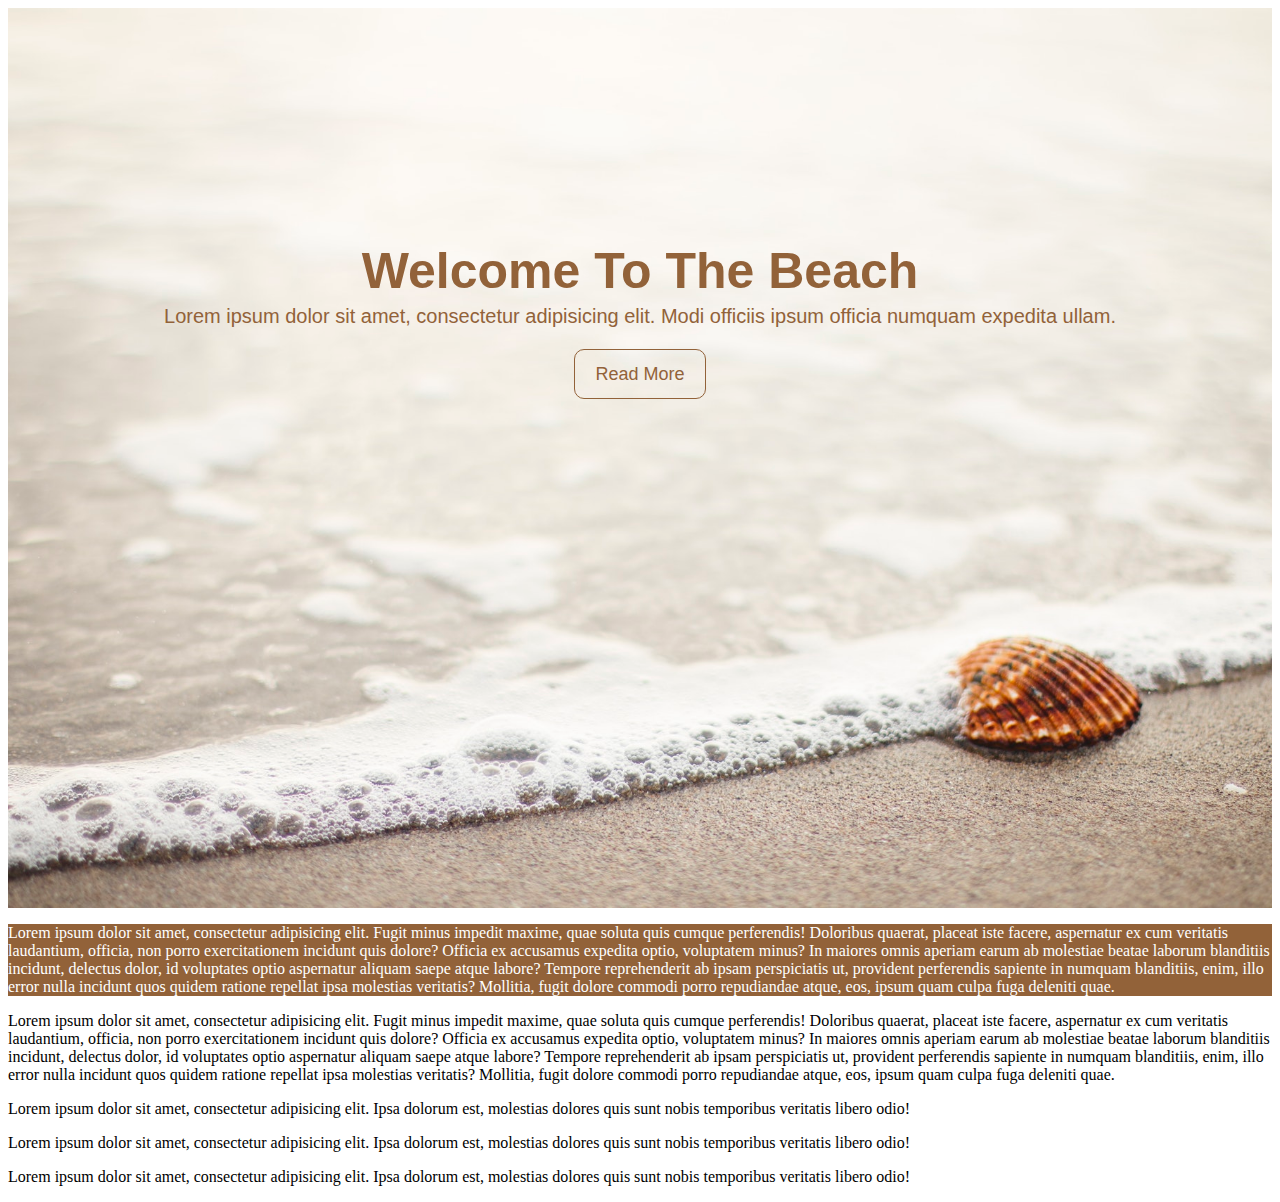
==== index.html @ ad6b35da "Created new home2" ====
<!DOCTYPE html>
  <html lang="en">
  <head>
    <meta charset="UTF-8">
    <meta http-equiv="X-UA-Compatible" content="IE=edge">
    <meta name="viewport" content="width=device-width, initial-scale=1.0">
    <title>Homework2</title>
    <link rel="stylesheet" href="styles.css"/>
  </head>
  <body>
    <header id="heading">
      <article class="article">
      <h1 class="article-text">Welcome To The Beach</h1>
      <h2 class="article-text1">Lorem ipsum dolor sit amet, consectetur adipisicing elit. Modi officiis ipsum officia numquam expedita ullam.</h2>
      <a href="#" class="button">Read More</a>
      </article>
    </header>
    <section class="section">
      <p>Lorem ipsum dolor sit amet, consectetur adipisicing elit. Fugit minus impedit maxime, quae soluta quis cumque perferendis! Doloribus quaerat, placeat iste facere, aspernatur ex cum veritatis laudantium, officia, non porro exercitationem incidunt quis dolore? Officia ex accusamus expedita optio, voluptatem minus? In maiores omnis aperiam earum ab molestiae beatae laborum blanditiis incidunt, delectus dolor, id voluptates optio aspernatur aliquam saepe atque labore? Tempore reprehenderit ab ipsam perspiciatis ut, provident perferendis sapiente in numquam blanditiis, enim, illo error nulla incidunt quos quidem ratione repellat ipsa molestias veritatis? Mollitia, fugit dolore commodi porro repudiandae atque, eos, ipsum quam culpa fuga deleniti quae.</p>
    </section >
    <section class="scnion1">
      <p>Lorem ipsum dolor sit amet, consectetur adipisicing elit. Fugit minus impedit maxime, quae soluta quis cumque perferendis! Doloribus quaerat, placeat iste facere, aspernatur ex cum veritatis laudantium, officia, non porro exercitationem incidunt quis dolore? Officia ex accusamus expedita optio, voluptatem minus? In maiores omnis aperiam earum ab molestiae beatae laborum blanditiis incidunt, delectus dolor, id voluptates optio aspernatur aliquam saepe atque labore? Tempore reprehenderit ab ipsam perspiciatis ut, provident perferendis sapiente in numquam blanditiis, enim, illo error nulla incidunt quos quidem ratione repellat ipsa molestias veritatis? Mollitia, fugit dolore commodi porro repudiandae atque, eos, ipsum quam culpa fuga deleniti quae.</p>
    </section>
    <section section2>
      <p>Lorem ipsum dolor sit amet, consectetur adipisicing elit. Ipsa dolorum est, molestias dolores quis sunt nobis temporibus veritatis libero odio!
        <p>
        Lorem ipsum dolor sit amet, consectetur adipisicing elit. Ipsa dolorum est, molestias dolores quis sunt nobis temporibus veritatis libero odio!
      </p>
      <p>
        Lorem ipsum dolor sit amet, consectetur adipisicing elit. Ipsa dolorum est, molestias dolores quis sunt nobis temporibus veritatis libero odio!</p>
    </section>
  </body>
  </html>
---- styles.css ----
#heading{
  background-image: url(img/beachshowcase.jpg);
  background-size: cover;
  background-position: center;
  height: 100vh;
  display: block;
  text-align: center;
  color: #926239;
  font-family: Arial, Helvetica, sans-serif;
}
.article{
  padding-block: 200px;
}
.article-text{
  font-size: 50px;
  font-weight: 50px;
  margin-bottom: 0px;
}
.article-text1{
  font-size: 20px;
  font-weight: normal ;
  margin-top: 5px;
  padding-bottom: 20px;
}
#heading .button{
  font-size: 18px;
  text-decoration: none;
  color: #926239;
  border: #926239 1px solid;
  padding: 14px 20px;
  border-radius: 10px;
  margin-top: 20px;
}

.section{
  background-color: #926239;
  color: white;
}
.section1{
color: #926239;
}
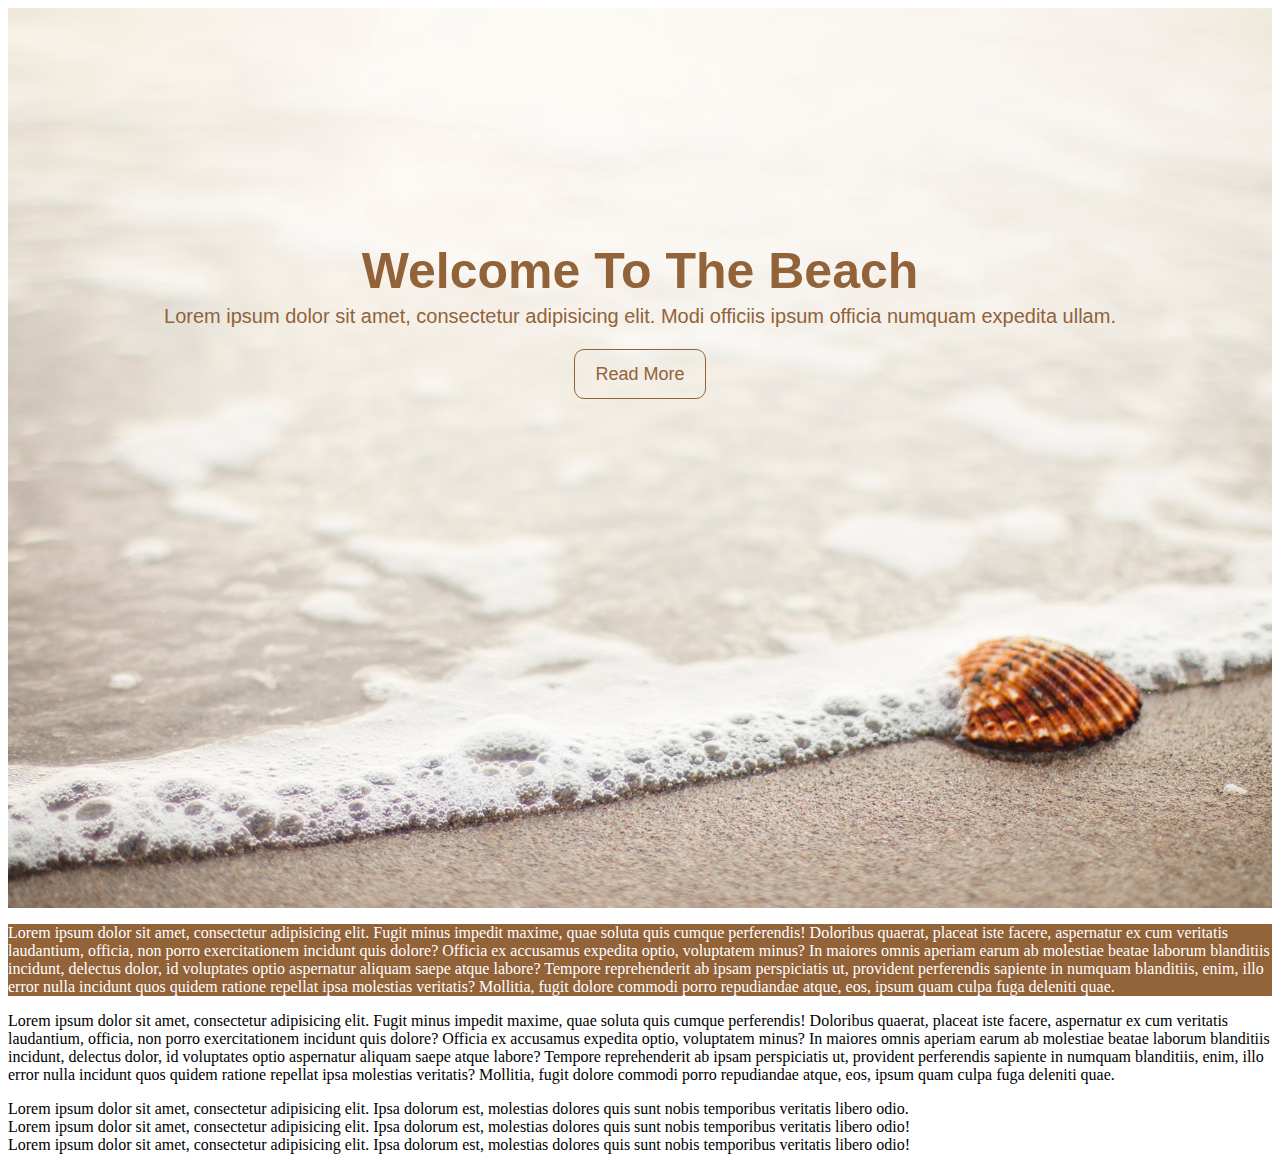
==== commit 740f8ad0: "added botton" ====
--- a/index.html
+++ b/index.html
@@ -22,12 +22,13 @@
       <p>Lorem ipsum dolor sit amet, consectetur adipisicing elit. Fugit minus impedit maxime, quae soluta quis cumque perferendis! Doloribus quaerat, placeat iste facere, aspernatur ex cum veritatis laudantium, officia, non porro exercitationem incidunt quis dolore? Officia ex accusamus expedita optio, voluptatem minus? In maiores omnis aperiam earum ab molestiae beatae laborum blanditiis incidunt, delectus dolor, id voluptates optio aspernatur aliquam saepe atque labore? Tempore reprehenderit ab ipsam perspiciatis ut, provident perferendis sapiente in numquam blanditiis, enim, illo error nulla incidunt quos quidem ratione repellat ipsa molestias veritatis? Mollitia, fugit dolore commodi porro repudiandae atque, eos, ipsum quam culpa fuga deleniti quae.</p>
     </section>
     <section section2>
-      <p>Lorem ipsum dolor sit amet, consectetur adipisicing elit. Ipsa dolorum est, molestias dolores quis sunt nobis temporibus veritatis libero odio!
-        <p>
+      <div class="1">Lorem ipsum dolor sit amet, consectetur adipisicing elit. Ipsa dolorum est, molestias dolores quis sunt nobis temporibus veritatis libero odio.
+        </div>
+        <div class="2">
         Lorem ipsum dolor sit amet, consectetur adipisicing elit. Ipsa dolorum est, molestias dolores quis sunt nobis temporibus veritatis libero odio!
-      </p>
-      <p>
-        Lorem ipsum dolor sit amet, consectetur adipisicing elit. Ipsa dolorum est, molestias dolores quis sunt nobis temporibus veritatis libero odio!</p>
+      </div>
+      <div class="3">
+        Lorem ipsum dolor sit amet, consectetur adipisicing elit. Ipsa dolorum est, molestias dolores quis sunt nobis temporibus veritatis libero odio!</div>
     </section>
   </body>
   </html>--- a/styles.css
+++ b/styles.css
@@ -23,19 +23,26 @@
   margin-top: 5px;
   padding-bottom: 20px;
 }
-#heading .button{
+.button{
   font-size: 18px;
-  text-decoration: none;
   color: #926239;
   border: #926239 1px solid;
   padding: 14px 20px;
   border-radius: 10px;
-  margin-top: 20px;
+  margin-top: px;
+  text-decoration-line: none;
 }
-
+.button:hover{
+  padding: 30px;
+  background-color: #926239;
+  color: aliceblue;
+  text-align: center;
+}
 .section{
+  display: block;
   background-color: #926239;
   color: white;
+  margin: 0;
 }
 .section1{
 color: #926239;
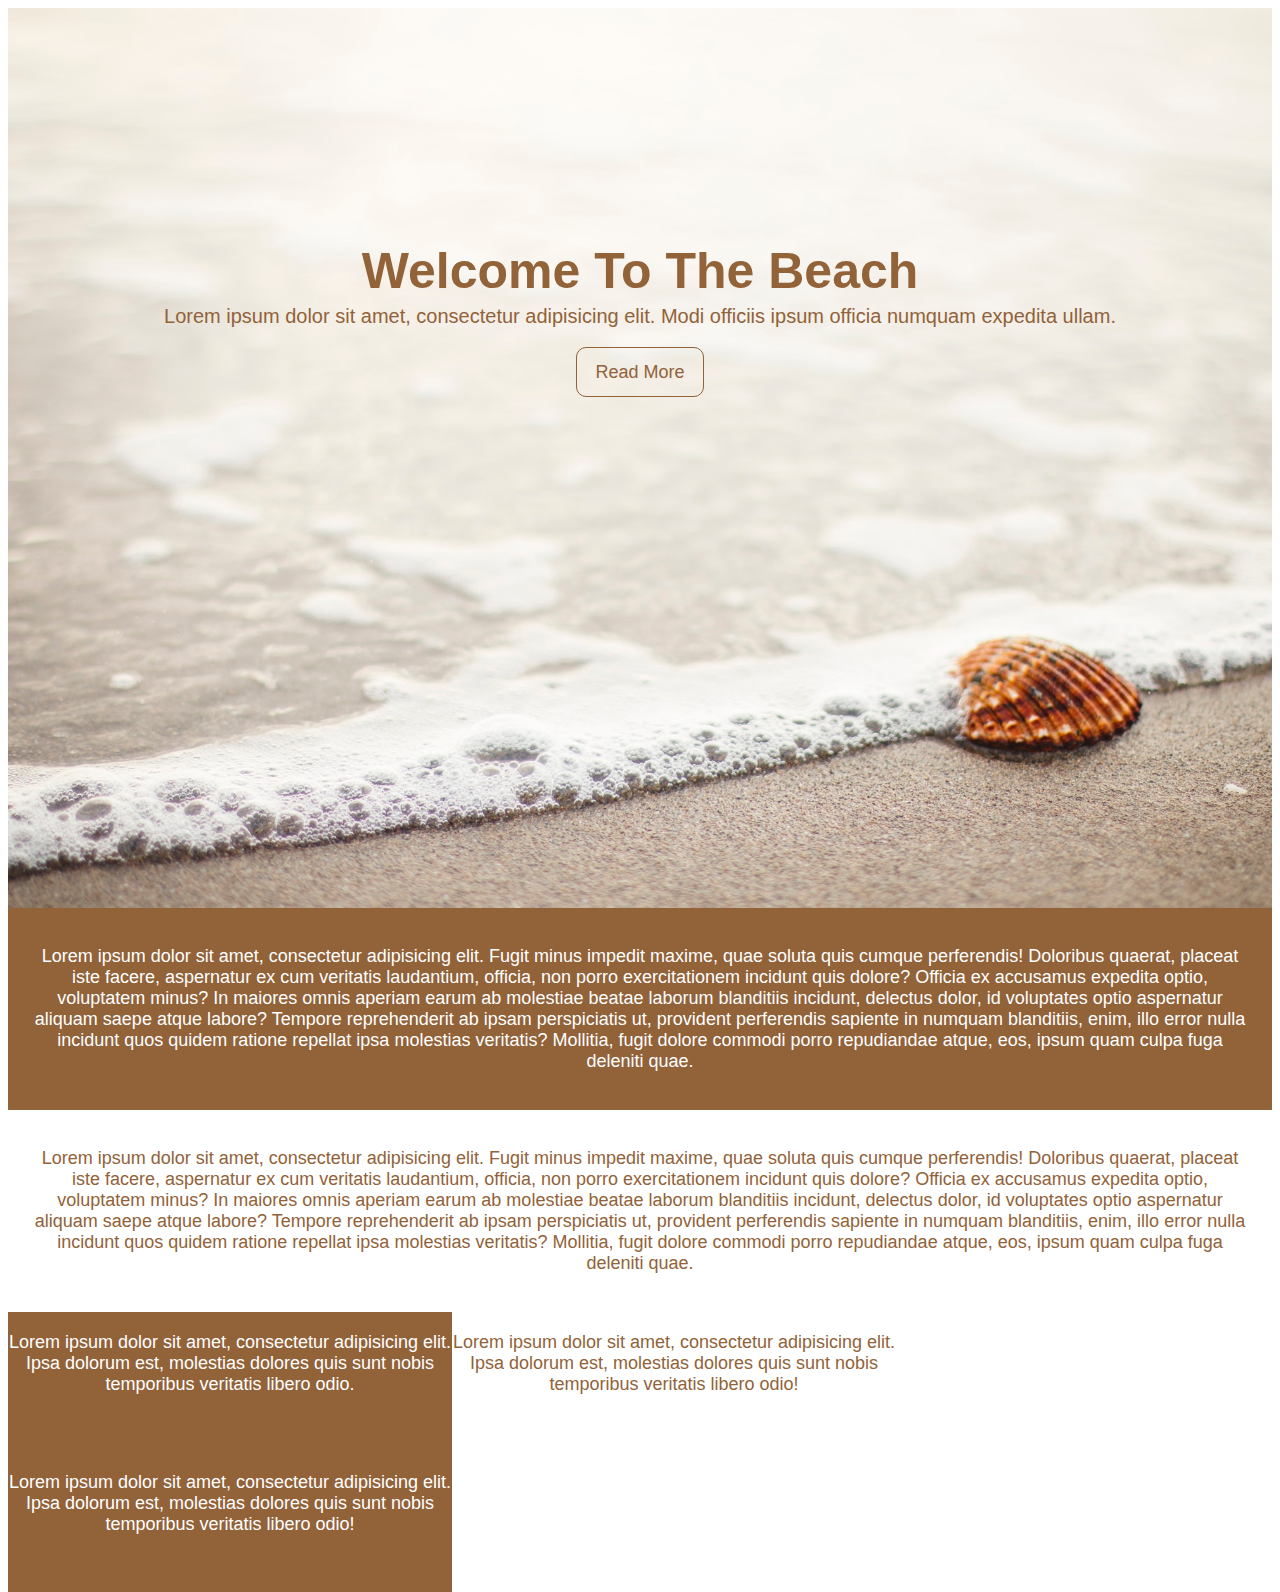
==== commit d7d34dae: "added  styles" ====
--- a/index.html
+++ b/index.html
@@ -18,16 +18,16 @@
     <section class="section">
       <p>Lorem ipsum dolor sit amet, consectetur adipisicing elit. Fugit minus impedit maxime, quae soluta quis cumque perferendis! Doloribus quaerat, placeat iste facere, aspernatur ex cum veritatis laudantium, officia, non porro exercitationem incidunt quis dolore? Officia ex accusamus expedita optio, voluptatem minus? In maiores omnis aperiam earum ab molestiae beatae laborum blanditiis incidunt, delectus dolor, id voluptates optio aspernatur aliquam saepe atque labore? Tempore reprehenderit ab ipsam perspiciatis ut, provident perferendis sapiente in numquam blanditiis, enim, illo error nulla incidunt quos quidem ratione repellat ipsa molestias veritatis? Mollitia, fugit dolore commodi porro repudiandae atque, eos, ipsum quam culpa fuga deleniti quae.</p>
     </section >
-    <section class="scnion1">
+    <section class="section1">
       <p>Lorem ipsum dolor sit amet, consectetur adipisicing elit. Fugit minus impedit maxime, quae soluta quis cumque perferendis! Doloribus quaerat, placeat iste facere, aspernatur ex cum veritatis laudantium, officia, non porro exercitationem incidunt quis dolore? Officia ex accusamus expedita optio, voluptatem minus? In maiores omnis aperiam earum ab molestiae beatae laborum blanditiis incidunt, delectus dolor, id voluptates optio aspernatur aliquam saepe atque labore? Tempore reprehenderit ab ipsam perspiciatis ut, provident perferendis sapiente in numquam blanditiis, enim, illo error nulla incidunt quos quidem ratione repellat ipsa molestias veritatis? Mollitia, fugit dolore commodi porro repudiandae atque, eos, ipsum quam culpa fuga deleniti quae.</p>
     </section>
-    <section section2>
-      <div class="1">Lorem ipsum dolor sit amet, consectetur adipisicing elit. Ipsa dolorum est, molestias dolores quis sunt nobis temporibus veritatis libero odio.
+    <section id="section2">
+      <div class="block1">Lorem ipsum dolor sit amet, consectetur adipisicing elit. Ipsa dolorum est, molestias dolores quis sunt nobis temporibus veritatis libero odio.
         </div>
-        <div class="2">
+        <div class="block2">
         Lorem ipsum dolor sit amet, consectetur adipisicing elit. Ipsa dolorum est, molestias dolores quis sunt nobis temporibus veritatis libero odio!
       </div>
-      <div class="3">
+      <div class="block3">
         Lorem ipsum dolor sit amet, consectetur adipisicing elit. Ipsa dolorum est, molestias dolores quis sunt nobis temporibus veritatis libero odio!</div>
     </section>
   </body>
--- a/styles.css
+++ b/styles.css
@@ -21,29 +21,51 @@
   font-size: 20px;
   font-weight: normal ;
   margin-top: 5px;
-  padding-bottom: 20px;
+  padding-bottom: 18px;
 }
 .button{
   font-size: 18px;
   color: #926239;
   border: #926239 1px solid;
-  padding: 14px 20px;
+  padding: 14px 18px;
   border-radius: 10px;
   margin-top: px;
   text-decoration-line: none;
 }
 .button:hover{
-  padding: 30px;
+  padding: 14px;
   background-color: #926239;
   color: aliceblue;
   text-align: center;
 }
-.section{
-  display: block;
+.section, .section1{
+  padding: 20px;
   background-color: #926239;
   color: white;
-  margin: 0;
+  text-align: center;
+  font-size: 18px;
+  font-family: Arial, Helvetica, sans-serif;
 }
+  
 .section1{
-color: #926239;
-}
+  background-color: white;
+  color: #926239;
+  }
+
+  #section2 .block1, .block3, .block2{ 
+    height: 100px;
+    width: 444px;
+    float: left;
+    background-color: #926239;
+    color: white;
+    box-sizing: unset;
+    padding-block: 20px;
+    text-align: center;
+    font-size: 18px;
+    font-family: Arial, Helvetica, sans-serif;
+  }
+  
+  #section2 .block2{
+    background-color: white;
+    color: #926239;
+  }
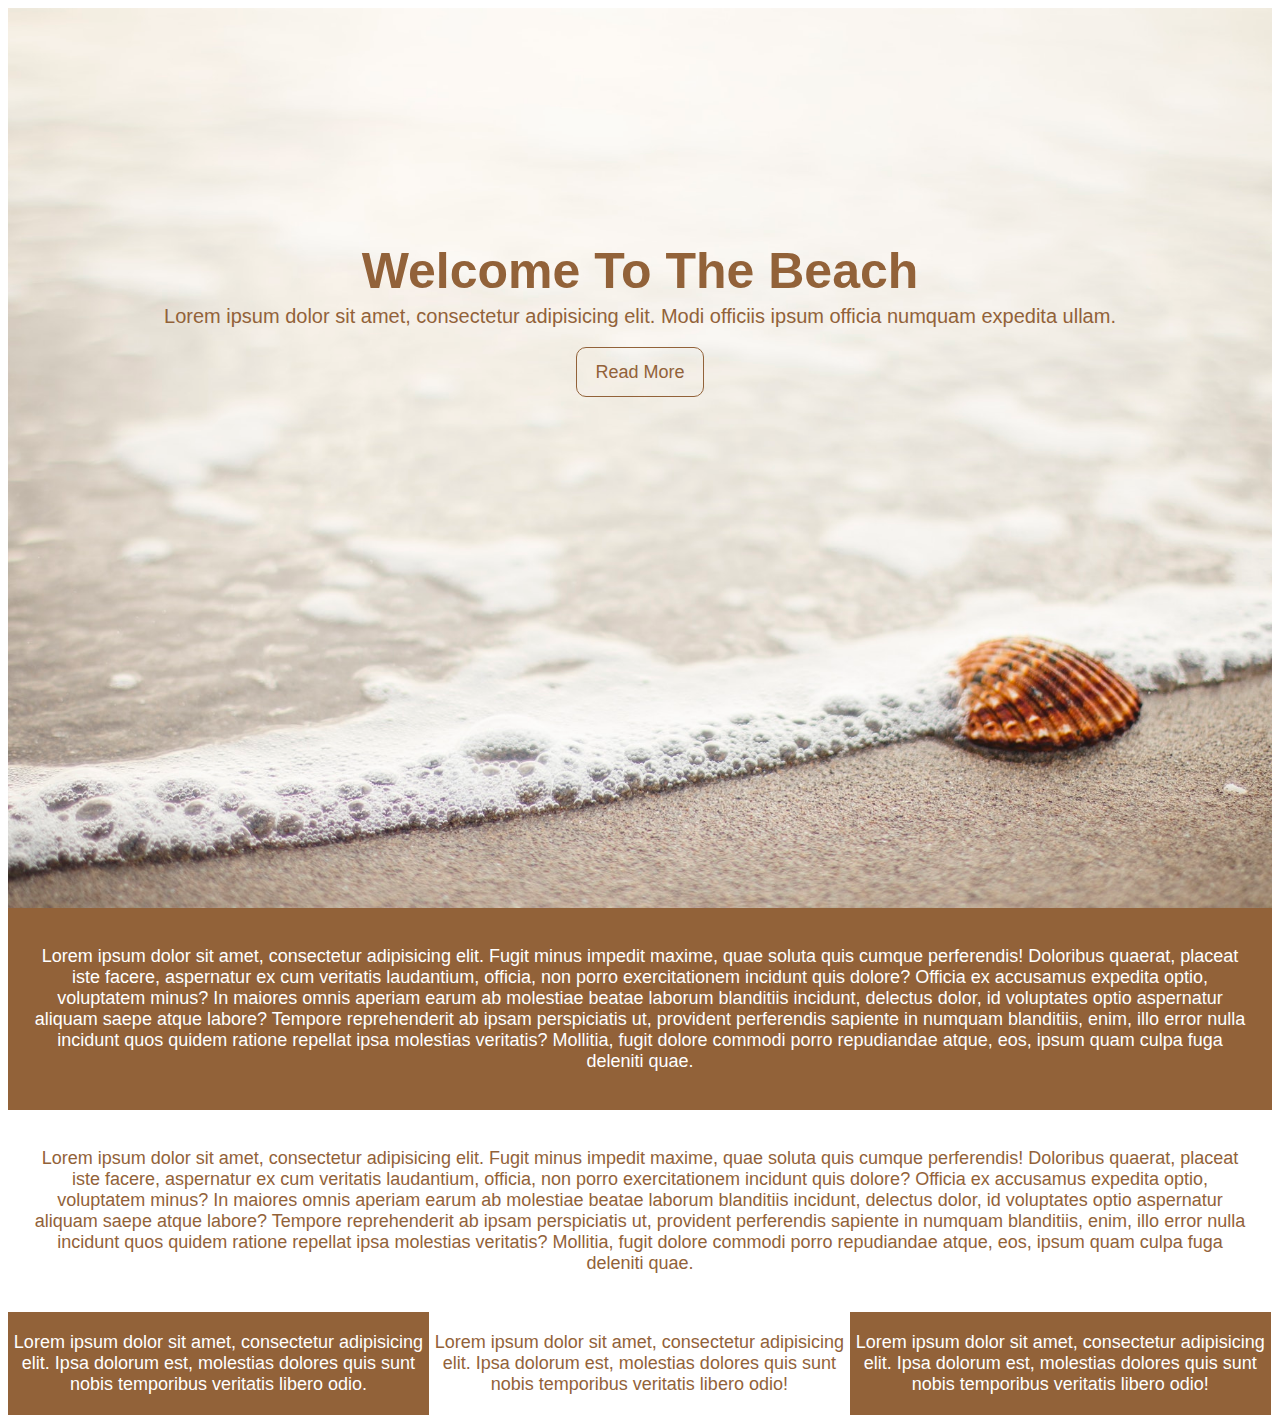
==== commit fbb4b6f9: "added @media" ====
--- a/index.html
+++ b/index.html
@@ -8,6 +8,7 @@
     <link rel="stylesheet" href="styles.css"/>
   </head>
   <body>
+    <div class="container">
     <header id="heading">
       <article class="article">
       <h1 class="article-text">Welcome To The Beach</h1>
@@ -30,5 +31,6 @@
       <div class="block3">
         Lorem ipsum dolor sit amet, consectetur adipisicing elit. Ipsa dolorum est, molestias dolores quis sunt nobis temporibus veritatis libero odio!</div>
     </section>
+  </div>
   </body>
   </html>--- a/styles.css
+++ b/styles.css
@@ -9,6 +9,12 @@
   color: #926239;
   font-family: Arial, Helvetica, sans-serif;
 }
+
+.container{
+  max-width: 1600px;
+}
+
+
 .article{
   padding-block: 200px;
 }
@@ -53,19 +59,42 @@
   }
 
   #section2 .block1, .block3, .block2{ 
-    height: 100px;
-    width: 444px;
+    height: 100%;
+    width: 33.3%;
     float: left;
     background-color: #926239;
     color: white;
-    box-sizing: unset;
+    box-sizing: border-box;
     padding-block: 20px;
     text-align: center;
     font-size: 18px;
     font-family: Arial, Helvetica, sans-serif;
+  }
+
+  #section2 .block1, .block3{
+    background-color: #926239;
+    color: white;
   }
   
   #section2 .block2{
     background-color: white;
     color: #926239;
   }
+
+
+ @media (max-width:1200px){
+    .container{
+      max-width: 970px;
+    }
+  }
+
+  @media (max-width:992px){
+    .container{
+      max-width: 750px;
+    }
+  }
+  @media (max-width:767px){
+    .container{
+      max-width: none;
+    }
+  }